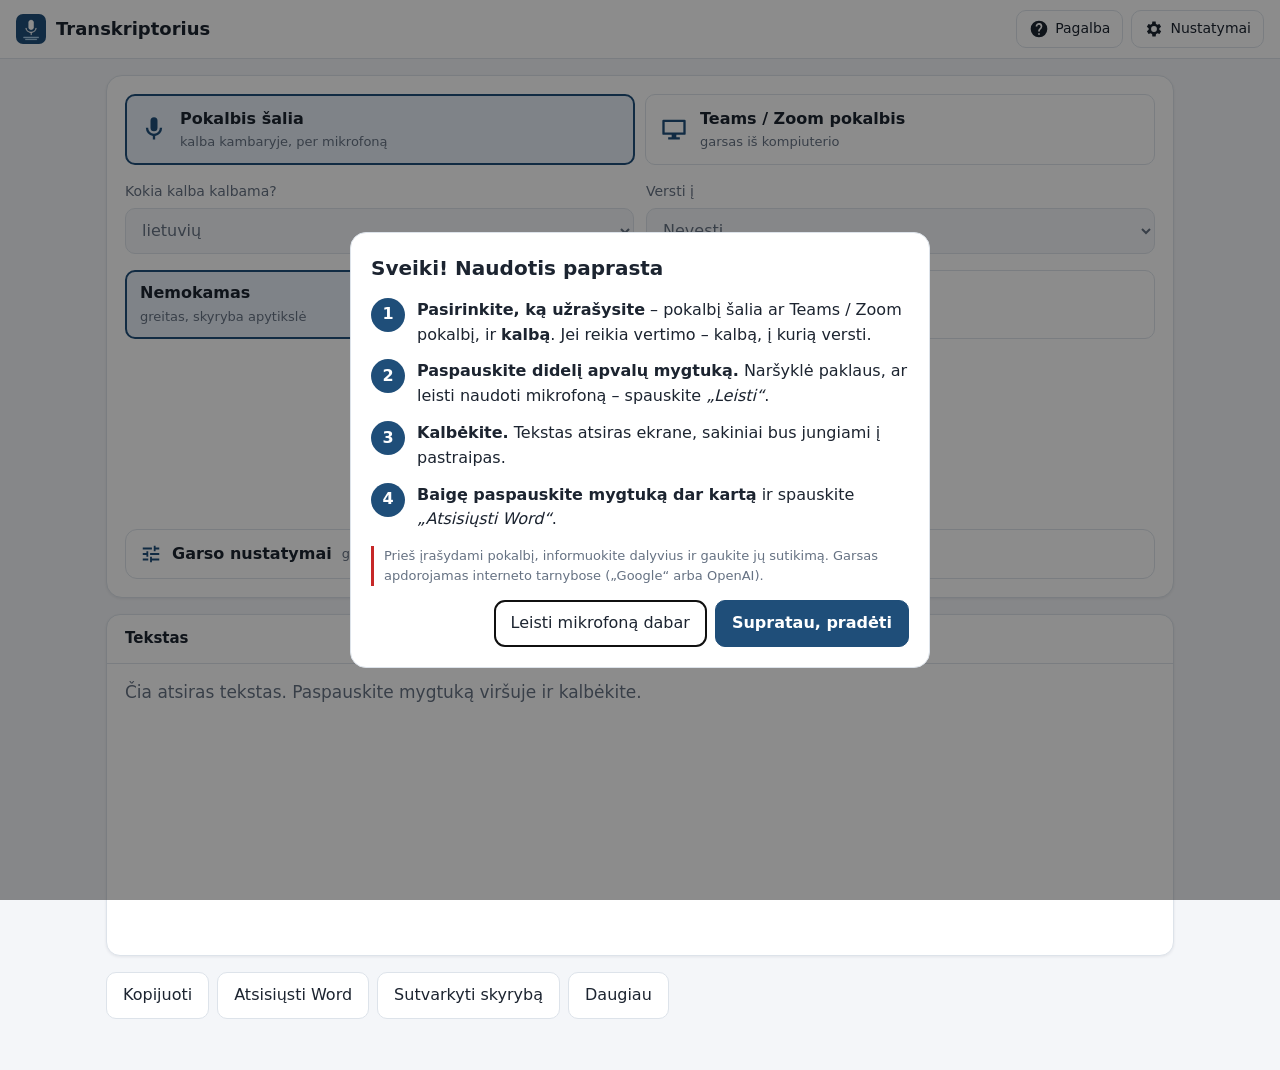
==== index.html @ 1977a8d6 "Transkriptorius: pirmoji versija Co-Authored-By: Claude Opus 5.5 <noreply@anthropic.com> Claude-Sess" ====
<!doctype html>
<html lang="lt">
<head>
<meta charset="utf-8">
<meta name="viewport" content="width=device-width, initial-scale=1, viewport-fit=cover">
<title>Transkriptorius</title>
<meta name="description" content="Kalbos transkribavimas ir vertimas realiu laiku">
<meta name="theme-color" content="#1f4e79">
<link rel="manifest" href="manifest.webmanifest">
<link rel="icon" href="icons/icon-192.png">
<link rel="apple-touch-icon" href="icons/icon-192.png">
<meta name="apple-mobile-web-app-capable" content="yes">
<link rel="stylesheet" href="style.css">
</head>
<body>
<header class="topbar">
  <div class="brand">
    <img src="icons/icon-192.png" alt="" width="30" height="30">
    <span>Transkriptorius</span>
  </div>
  <div class="top-actions">
    <button id="installBtn" class="primary small" hidden>Įdiegti<span class="desk"> programą</span></button>
    <button id="helpBtn" class="ghost small icon-btn" aria-label="Pagalba"><svg viewBox="0 0 24 24" aria-hidden="true"><path d="M12 2a10 10 0 1 0 0 20 10 10 0 0 0 0-20zm1 17h-2v-2h2v2zm2.07-7.75-.9.92C13.45 12.9 13 13.5 13 15h-2v-.5c0-1.1.45-2.1 1.17-2.83l1.24-1.26A2 2 0 1 0 10 9H8a4 4 0 1 1 7.07 2.25z"/></svg><span class="lbl">Pagalba</span></button>
    <button id="settingsBtn" class="ghost small icon-btn" aria-label="Nustatymai"><svg viewBox="0 0 24 24" aria-hidden="true"><path d="M19.4 13a7.5 7.5 0 0 0 0-2l2.1-1.6-2-3.5-2.5 1a7.4 7.4 0 0 0-1.7-1L15 3h-4l-.4 2.9a7.4 7.4 0 0 0-1.7 1l-2.5-1-2 3.5L6.6 11a7.5 7.5 0 0 0 0 2l-2.1 1.6 2 3.5 2.5-1c.5.4 1.1.7 1.7 1L11 21h4l.4-2.9c.6-.3 1.2-.6 1.7-1l2.5 1 2-3.5-2.2-1.6zM13 15.5a3.5 3.5 0 1 1 0-7 3.5 3.5 0 0 1 0 7z" transform="translate(-1 0)"/></svg><span class="lbl">Nustatymai</span></button>
  </div>
</header>

<main>
  <section class="hero">
    <div class="choice" id="sourceRow" role="radiogroup" aria-label="Ką užrašysite">
      <button type="button" class="card-btn src-btn" data-source="mic" role="radio">
        <svg viewBox="0 0 24 24" aria-hidden="true"><path d="M12 14a3 3 0 0 0 3-3V5a3 3 0 0 0-6 0v6a3 3 0 0 0 3 3zm5-3a5 5 0 0 1-10 0H5a7 7 0 0 0 6 6.92V21h2v-3.08A7 7 0 0 0 19 11h-2z"/></svg>
        <span><strong>Pokalbis šalia</strong><small>kalba kambaryje, per mikrofoną</small></span>
      </button>
      <button type="button" class="card-btn src-btn" data-source="meeting" role="radio">
        <svg viewBox="0 0 24 24" aria-hidden="true"><path d="M3 4h18a1 1 0 0 1 1 1v11a1 1 0 0 1-1 1h-7v2h3v2H7v-2h3v-2H3a1 1 0 0 1-1-1V5a1 1 0 0 1 1-1zm1 2v9h16V6H4z"/></svg>
        <span><strong>Teams / Zoom pokalbis</strong><small>garsas iš kompiuterio</small></span>
      </button>
    </div>
    <div class="pickers">
      <label>Kokia kalba kalbama?
        <select id="srcLang"></select>
      </label>
      <label>Versti į
        <select id="dstLang"></select>
      </label>
    </div>

    <div class="mode" role="radiogroup" aria-label="Atpažinimo kokybė">
      <button type="button" class="mode-btn" data-engine="browser" role="radio">
        <strong>Nemokamas</strong><small>greitas, skyryba apytikslė</small>
      </button>
      <button type="button" class="mode-btn" data-engine="openai" role="radio">
        <strong>Profesionalus</strong><small>tiksliausias, mokamas (OpenAI)</small>
      </button>
    </div>

    <div class="mic-wrap">
      <button id="recBtn" class="mic" aria-label="Pradėti įrašymą">
        <svg viewBox="0 0 24 24" class="ic-mic" aria-hidden="true"><path d="M12 14a3 3 0 0 0 3-3V5a3 3 0 0 0-6 0v6a3 3 0 0 0 3 3zm5-3a5 5 0 0 1-10 0H5a7 7 0 0 0 6 6.92V21h2v-3.08A7 7 0 0 0 19 11h-2z"/></svg>
        <svg viewBox="0 0 24 24" class="ic-stop" aria-hidden="true"><rect x="6" y="6" width="12" height="12" rx="2"/></svg>
      </button>
      <p id="status" class="status">Paspauskite mygtuką ir kalbėkite</p>
      <p id="timer" class="timer">00:00</p>
    </div>

    <details id="audioPanel" class="audio">
      <summary>
        <svg viewBox="0 0 24 24" aria-hidden="true"><path d="M3 17v2h6v-2H3zM3 5v2h10V5H3zm10 16v-2h8v-2h-8v-2h-2v6h2zM7 9v2H3v2h4v2h2V9H7zm14 4v-2H11v2h10zm-6-4h2V7h4V5h-4V3h-2v6z"/></svg>
        <span>Garso nustatymai</span><span id="audioSummary" class="muted"></span>
      </summary>
      <div class="audio-body">
        <div id="audioControls" class="audio-grid">
          <label>Mikrofonas
            <select id="micId"><option value="">Numatytasis mikrofonas</option></select>
          </label>
          <label>Garsumas: <strong id="sensLabel"></strong>
            <input id="sensitivity" type="range" min="1" max="5" step="1">
            <span class="range-ends"><span>tyliau</span><span>garsiau (tylus kalbėtojas)</span></span>
          </label>
          <div class="field">
            <span class="field-label">Triukšmo filtras</span>
            <div class="seg" id="noiseSeg" role="radiogroup">
              <button type="button" data-n="0" role="radio">Išjungtas</button>
              <button type="button" data-n="1" role="radio">Įprastas</button>
              <button type="button" data-n="2" role="radio">Stiprus</button>
            </div>
            <span class="hint">Stiprus – triukšmingai salei. Jei tyliai kalbant žodžiai dingsta – rinkitės „Išjungtas“.</span>
          </div>
          <label class="check" id="includeMicRow"><input id="includeMic" type="checkbox"> Užrašyti ir mano balsą (mikrofoną)</label>
        </div>
        <div class="level" title="Garso lygis. Kalbant juosta turi peržengti raudoną brūkšnelį."><div id="levelBar"></div><span id="levelThr"></span></div>
        <div class="test-row"><button type="button" id="testBtn" class="ghost small">Tikrinti garsą</button><span id="testInfo" class="hint"></span></div>
        <p class="hint">Jei net didžiausias garsumas nepadeda – padidinkite mikrofono garsumą Windows nustatymuose (įvesties garsumas – 100). <a id="winSound" href="ms-settings:sound">Atidaryti Windows garso nustatymus</a></p>
      </div>
    </details>
  </section>

  <section class="panels">
    <article class="panel">
      <h2>Tekstas</h2>
      <div id="transcript" class="text" aria-live="polite"></div>
    </article>
    <article class="panel" id="translationPanel">
      <h2>Vertimas <span id="dstLabel" class="muted"></span></h2>
      <div id="translation" class="text" aria-live="polite"></div>
    </article>
  </section>

  <section class="actions">
    <button id="copyBtn" class="ghost">Kopijuoti</button>
    <button id="docBtn" class="ghost"><span class="desk">Atsisiųsti </span>Word</button>
    <button id="shareBtn" class="ghost" hidden>Siųsti</button>
    <button id="polishBtn" class="ghost desk" title="Sudeda skyrybos ženklus ir ištaiso atpažinimo klaidas (OpenAI)">Sutvarkyti skyrybą</button>
    <button id="origBtn" class="ghost" hidden>Rodyti originalą</button>
    <details class="more">
      <summary>Daugiau</summary>
      <div>
        <button id="polishBtn2" class="ghost mob">Sutvarkyti skyrybą</button>
        <button id="txtBtn" class="ghost">Atsisiųsti TXT</button>
        <button id="srtBtn" class="ghost">Atsisiųsti SRT (subtitrai)</button>
        <button id="clearBtn" class="ghost danger">Išvalyti tekstą</button>
      </div>
    </details>
  </section>
  <p id="toast" class="toast" role="status"></p>
</main>

<!-- Pirmo paleidimo langas -->
<dialog id="welcome">
  <div class="dlg">
    <h2>Sveiki! Naudotis paprasta</h2>
    <ol class="steps">
      <li><span class="num">1</span><div><strong>Pasirinkite, ką užrašysite</strong> – pokalbį šalia ar Teams / Zoom pokalbį, ir <strong>kalbą</strong>. Jei reikia vertimo – kalbą, į kurią versti.</div></li>
      <li><span class="num">2</span><div><strong>Paspauskite didelį apvalų mygtuką.</strong> Naršyklė paklaus, ar leisti naudoti mikrofoną – spauskite <em>„Leisti“</em>.</div></li>
      <li><span class="num">3</span><div><strong>Kalbėkite.</strong> Tekstas atsiras ekrane, sakiniai bus jungiami į pastraipas.</div></li>
      <li><span class="num">4</span><div><strong>Baigę paspauskite mygtuką dar kartą</strong> ir spauskite <em>„Atsisiųsti Word“</em>.</div></li>
    </ol>
    <p class="hint warn">Prieš įrašydami pokalbį, informuokite dalyvius ir gaukite jų sutikimą. Garsas apdorojamas interneto tarnybose („Google“ arba OpenAI).</p>
    <div class="dialog-actions">
      <button id="permBtn" class="ghost">Leisti mikrofoną dabar</button>
      <button id="welcomeOk" class="primary">Supratau, pradėti</button>
    </div>
  </div>
</dialog>

<!-- Pagalba -->
<dialog id="help">
  <div class="dlg">
    <h2>Pagalba</h2>
    <details data-dev="windows"><summary>Kaip įdiegti kompiuteryje (Windows)</summary>
      <ol>
        <li>Atidarykite šią programą naršyklėje <strong>Chrome</strong> arba <strong>Edge</strong>.</li>
        <li>Spauskite mėlyną mygtuką <strong>„Įdiegti programą“</strong> viršuje (arba adreso juostos dešinėje esančią piktogramą su rodykle).</li>
        <li>Patvirtinkite <strong>„Įdiegti“</strong>. Darbalaukyje ir meniu „Pradėti“ atsiras piktograma „Transkriptorius“.</li>
      </ol>
    </details>
    <details data-dev="android"><summary>Kaip įdiegti „Android“ telefone</summary>
      <ol>
        <li>Atidarykite programos nuorodą naršyklėje <strong>Chrome</strong>.</li>
        <li>Spauskite <strong>trijų taškų meniu</strong> viršuje dešinėje.</li>
        <li>Pasirinkite <strong>„Įdiegti programą“</strong> arba <strong>„Pridėti prie pradžios ekrano“</strong>.</li>
      </ol>
    </details>
    <details data-dev="ios"><summary>Kaip įdiegti „iPhone“ / „iPad“</summary>
      <ol>
        <li>Atidarykite programos nuorodą naršyklėje <strong>Safari</strong>.</li>
        <li>Apačioje spauskite <strong>„Bendrinti“</strong> (kvadratas su rodykle aukštyn).</li>
        <li>Pasirinkite <strong>„Į pradžios ekraną“</strong> → <strong>„Pridėti“</strong>.</li>
        <li>„iPhone“ rekomenduojamas <strong>„Profesionalus“</strong> režimas – nemokamas veikia nepatikimai.</li>
      </ol>
    </details>
    <details><summary>Patarimai geresniam tekstui</summary>
      <ul>
        <li>Telefoną ar mikrofoną laikykite arti kalbančiojo, venkite foninio triukšmo.</li>
        <li>Kalbėkite sakiniais, darykite trumpas pauzes – pagal jas dedami taškai ir pastraipos.</li>
        <li>Nemokamas režimas skyrybą deda apytiksliai. Baigę įrašą, spauskite <strong>„Sutvarkyti skyrybą“</strong> (reikia OpenAI rakto, kaina – centai).</li>
        <li>Įrašant neužrakinkite telefono ekrano – užrakinus mikrofonas išjungiamas.</li>
      </ul>
    </details>
    <details data-dev="windows"><summary>Kaip užrašyti Teams / Zoom pokalbį</summary>
      <ol>
        <li>Paleiskite pokalbį „Teams“ ar „Zoom“ programoje kaip įprasta. Rekomenduojamos <strong>ausinės</strong> – kitaip mikrofonas antrą kartą „išgirs“ garsiakalbius.</li>
        <li>Transkriptoriuje pasirinkite <strong>„Teams / Zoom pokalbis“</strong>.</li>
        <li>Paspauskite apvalų mygtuką. Atsidarys langas „Ką bendrinti“.</li>
        <li>Pasirinkite kortelę <strong>„Visas ekranas“</strong> (Entire screen), spustelėkite ekrano vaizdą.</li>
        <li>Apačioje <strong>uždėkite varnelę „Bendrinti sistemos garsą“</strong> (Also share system audio) ir spauskite <strong>„Bendrinti“</strong>.</li>
        <li>Ekranas nefilmuojamas ir niekur nesiunčiamas – programai reikia tik garso. Baigę spauskite apvalų mygtuką arba „Nebebendrinti“.</li>
      </ol>
      <p><strong>Svarbu:</strong> pokalbio pradžioje informuokite dalyvius, kad pokalbis transkribuojamas.</p>
    </details>
    <details><summary>Jei negirdi tylios kalbos</summary>
      <p>Atidarykite „Garso nustatymai“ po apvaliu mygtuku → „Garsumas“ pastumkite į dešinę, „Triukšmo filtras“ – „Išjungtas“, paspauskite „Tikrinti garsą“ ir pakalbėkite: juosta turi peržengti raudoną brūkšnelį.</p>
      <p>Jei to neužtenka (arba naudojate seną naršyklės versiją) – padidinkite mikrofono garsumą Windows:</p>
      <ol>
        <li>Spauskite <strong>Pradžia</strong> → <strong>Parametrai</strong> (Settings) → <strong>Sistema</strong> → <strong>Garsas</strong>.</li>
        <li>Skiltyje <strong>Įvestis</strong> pasirinkite naudojamą mikrofoną.</li>
        <li><strong>Įvesties garsumą</strong> nustatykite 100.</li>
        <li>Jei to neužtenka: <strong>Daugiau garso parametrų</strong> → kortelė <strong>Įrašymas</strong> → mikrofonas → <strong>Ypatybės</strong> → <strong>Lygiai</strong> → <strong>Mikrofono stiprinimas</strong> +10 arba +20 dB. (Ne visi kompiuteriai šią parinktį turi.)</li>
        <li>Chrome naršyklėje patikrinkite, kuris mikrofonas pasirinktas: adreso juostoje spynos piktograma → <strong>Svetainės nustatymai</strong> → <strong>Mikrofonas</strong>.</li>
      </ol>
      <p>Didžiausią skirtumą duoda <strong>atstumas</strong>: nešiojamojo kompiuterio mikrofonas gerai girdi iki 1–1,5 m. Posėdžiui verta įsigyti stalinį (konferencinį) USB mikrofoną.</p>
    </details>
    <details><summary>Jei neveikia mikrofonas</summary>
      <ol>
        <li>Adreso juostoje spauskite spynos piktogramą.</li>
        <li>Prie „Mikrofonas“ pasirinkite <strong>„Leisti“</strong>.</li>
        <li>Perkraukite puslapį.</li>
      </ol>
    </details>
    <div class="dialog-actions"><button id="helpClose" class="primary">Uždaryti</button></div>
  </div>
</dialog>

<!-- Nustatymai -->
<dialog id="settings">
  <form method="dialog" class="dlg">
    <h2>Nustatymai</h2>

    <fieldset>
      <legend>Profesionalus režimas (OpenAI)</legend>
      <label>API raktas
        <input id="apiKey" type="password" autocomplete="off" placeholder="sk-...">
      </label>
      <p class="hint">Reikalingas tik profesionaliam režimui, OpenAI vertimui ir skyrybos tvarkymui. Saugomas tik šiame įrenginyje.</p>
      <label>Terminų žodynas (neprivaloma)
        <textarea id="glossary" rows="2" placeholder="LEADER, VVG, NMA, vietos plėtros strategija"></textarea>
      </label>
    </fieldset>

    <fieldset>
      <legend>Vertimas</legend>
      <label>Vertimo tarnyba
        <select id="trEngine">
          <option value="mymemory">MyMemory (nemokama, ribotas kiekis per dieną)</option>
          <option value="openai">OpenAI (kokybiškesnis, mokamas)</option>
        </select>
      </label>
    </fieldset>

    <fieldset>
      <legend>Rodymas</legend>
      <label class="check"><input id="autoPunct" type="checkbox"> Nemokamame režime automatiškai dėti taškus ir kablelius</label>
      <label class="check"><input id="showTime" type="checkbox"> Rodyti laiko žymes</label>
      <label class="check"><input id="keepAwake" type="checkbox"> Neleisti ekranui užgesti įrašant</label>
    </fieldset>

    <details class="adv">
      <summary>Išplėstiniai nustatymai</summary>
      <label>Atpažinimo modelis
        <input id="sttModel" list="sttModels">
        <datalist id="sttModels"><option value="gpt-4o-transcribe"><option value="gpt-4o-mini-transcribe"><option value="whisper-1"></datalist>
      </label>
      <label>Vertimo ir skyrybos modelis
        <input id="trModel" list="trModels">
        <datalist id="trModels"><option value="gpt-4o-mini"><option value="gpt-4o"><option value="gpt-4.1-mini"></datalist>
      </label>
    </details>

    <div class="dialog-actions">
      <button value="cancel" class="ghost">Atšaukti</button>
      <button value="save" class="primary">Išsaugoti</button>
    </div>
  </form>
</dialog>

<script src="app.js"></script>
</body>
</html>
---- style.css ----
[hidden] { display: none !important; }
:root {
  --bg: #f4f6f9;
  --surface: #ffffff;
  --text: #1c2430;
  --muted: #667283;
  --border: #dde3ea;
  --accent: #1f4e79;
  --accent-soft: #e6eef7;
  --accent-text: #ffffff;
  --rec: #c62828;
  --rec-soft: rgba(198, 40, 40, .22);
  --interim: #8a94a3;
  --danger: #b3261e;
  --shadow: 0 1px 3px rgba(20, 30, 50, .08);
}
@media (prefers-color-scheme: dark) {
  :root {
    --bg: #12161c; --surface: #1b2129; --text: #e6eaf0; --muted: #9aa5b4; --border: #2c3540;
    --accent: #5b9bd5; --accent-soft: #1d2b3a; --accent-text: #0e1620; --rec: #ef5350; --rec-soft: rgba(239, 83, 80, .25);
    --interim: #7c8796; --danger: #ef6b62; --shadow: none;
  }
}
* { box-sizing: border-box; }
html, body { margin: 0; }
body {
  background: var(--bg); color: var(--text);
  font: 16px/1.55 "Segoe UI", system-ui, -apple-system, Roboto, sans-serif;
  min-height: 100vh; padding-bottom: env(safe-area-inset-bottom);
}
button, select, input, textarea { font: inherit; color: inherit; }

.topbar {
  display: flex; align-items: center; justify-content: space-between; gap: 10px;
  padding: calc(10px + env(safe-area-inset-top)) 16px 10px;
  background: var(--surface); border-bottom: 1px solid var(--border);
  position: sticky; top: 0; z-index: 5;
}
.brand { display: flex; align-items: center; gap: 10px; font-weight: 600; font-size: 18px; }
.brand img { border-radius: 7px; }
.top-actions { display: flex; gap: 8px; }

main { max-width: 1100px; margin: 0 auto; padding: 16px; }

button { cursor: pointer; border-radius: 10px; border: 1px solid var(--border); background: var(--surface); padding: 10px 16px; min-height: 44px; }
button.small { padding: 6px 12px; min-height: 38px; font-size: 14px; }
button.ghost:hover { border-color: var(--accent); }
button.primary { background: var(--accent); color: var(--accent-text); border-color: var(--accent); font-weight: 600; }
button.danger { color: var(--danger); }
button:disabled { opacity: .55; cursor: not-allowed; }

.hero {
  background: var(--surface); border: 1px solid var(--border); border-radius: 16px;
  padding: 18px; box-shadow: var(--shadow); display: grid; gap: 16px;
}
.pickers { display: grid; grid-template-columns: 1fr 1fr; gap: 12px; }
label { display: flex; flex-direction: column; gap: 5px; font-size: 14px; color: var(--muted); }
select, input, textarea {
  background: var(--bg); border: 1px solid var(--border); border-radius: 10px;
  padding: 10px 12px; min-height: 46px; width: 100%; font-size: 16px;
}
textarea { resize: vertical; }

.mode { display: grid; grid-template-columns: 1fr 1fr; gap: 10px; }
.mode-btn { display: flex; flex-direction: column; align-items: flex-start; text-align: left; gap: 2px; padding: 10px 14px; }
.mode-btn small { color: var(--muted); font-size: 13px; }
.mode-btn[aria-checked="true"] { border: 2px solid var(--accent); background: var(--accent-soft); padding: 9px 13px; }

.mic-wrap { display: flex; flex-direction: column; align-items: center; gap: 4px; padding-top: 4px; }
.mic {
  width: 92px; height: 92px; border-radius: 50%; padding: 0;
  background: var(--accent); border: none; color: var(--accent-text);
  display: grid; place-items: center; transition: box-shadow .08s linear, background .2s;
  box-shadow: 0 4px 14px rgba(31, 78, 121, .35);
}
.mic svg { width: 42px; height: 42px; fill: currentColor; }
.mic .ic-stop { display: none; }
.mic.on { background: var(--rec); color: #fff; }
.mic.on .ic-mic { display: none; }
.mic.on .ic-stop { display: block; }
.status { margin: 6px 0 0; font-weight: 600; font-size: 17px; text-align: center; }
.status.live { color: var(--rec); }
.status.error { color: var(--danger); }
.timer { margin: 0; color: var(--muted); font-variant-numeric: tabular-nums; font-size: 14px; }

.panels { display: grid; grid-template-columns: 1fr 1fr; gap: 16px; margin-top: 16px; }
.panels.single { grid-template-columns: 1fr; }
.panel {
  background: var(--surface); border: 1px solid var(--border); border-radius: 14px;
  box-shadow: var(--shadow); display: flex; flex-direction: column; min-height: 38vh; max-height: 60vh;
}
.panel h2 { margin: 0; padding: 12px 18px; font-size: 15px; border-bottom: 1px solid var(--border); display: flex; justify-content: space-between; }
.muted { color: var(--muted); font-weight: 400; }
.text { padding: 14px 18px; overflow-y: auto; flex: 1; font-size: 17px; line-height: 1.65; }
.text p { margin: 0 0 14px; }
.text .ts { display: block; color: var(--muted); font-size: 12px; font-variant-numeric: tabular-nums; }
.text .interim { color: var(--interim); }
.text .pending { color: var(--interim); }
.text .err { color: var(--danger); font-size: 14px; }
.placeholder { color: var(--muted); }

.actions { display: flex; flex-wrap: wrap; gap: 8px; margin-top: 16px; align-items: flex-start; }
.more { position: relative; }
.more summary { list-style: none; cursor: pointer; border: 1px solid var(--border); border-radius: 10px; padding: 10px 16px; background: var(--surface); min-height: 44px; }
.more summary::-webkit-details-marker { display: none; }
.more[open] > div { position: absolute; bottom: calc(100% + 6px); left: 0; display: flex; flex-direction: column; gap: 6px; background: var(--surface); border: 1px solid var(--border); border-radius: 10px; padding: 8px; z-index: 3; min-width: 170px; box-shadow: 0 6px 20px rgba(0,0,0,.12); }
.toast { min-height: 1.5em; color: var(--muted); font-size: 15px; margin: 12px 0 0; }

dialog { border: 1px solid var(--border); border-radius: 16px; padding: 0; background: var(--surface); color: var(--text); width: min(580px, calc(100vw - 24px)); max-height: calc(100vh - 24px); }
dialog::backdrop { background: rgba(0, 0, 0, .45); }
.dlg { padding: 20px; display: flex; flex-direction: column; gap: 14px; }
.dlg h2 { margin: 0; font-size: 20px; }
.steps { list-style: none; margin: 0; padding: 0; display: grid; gap: 12px; }
.steps li { display: flex; gap: 12px; align-items: flex-start; }
.num { flex: 0 0 34px; height: 34px; border-radius: 50%; background: var(--accent); color: var(--accent-text); display: grid; place-items: center; font-weight: 700; }
.dlg details { border: 1px solid var(--border); border-radius: 10px; padding: 10px 14px; }
.dlg details summary { cursor: pointer; font-weight: 600; }
.dlg details ol, .dlg details ul { margin: 10px 0 2px; padding-left: 22px; }
.dlg details li { margin-bottom: 6px; }
fieldset { border: 1px solid var(--border); border-radius: 12px; padding: 12px; display: flex; flex-direction: column; gap: 10px; margin: 0; }
legend { padding: 0 6px; font-weight: 600; font-size: 14px; }
.check { flex-direction: row; align-items: center; gap: 10px; color: var(--text); font-size: 15px; }
.check input { width: 20px; height: 20px; min-height: 0; flex: 0 0 auto; }
.adv { border: 1px dashed var(--border); border-radius: 12px; padding: 10px 12px; }
.adv summary { cursor: pointer; color: var(--muted); font-size: 14px; }
.adv label { margin-top: 10px; }
.hint { font-size: 13px; color: var(--muted); margin: 0; }
.hint.warn { border-left: 3px solid var(--rec); padding-left: 10px; }
.dialog-actions { display: flex; justify-content: flex-end; gap: 8px; flex-wrap: wrap; }

@media (max-width: 700px) {
  main { padding: 12px; }
  .hero { padding: 14px; gap: 14px; }
  .pickers { grid-template-columns: 1fr 1fr; gap: 8px; }
  .mode-btn small { font-size: 12px; }
  .panels { grid-template-columns: 1fr; gap: 12px; }
  .panel { min-height: 28vh; max-height: 50vh; }
  .actions > button, .actions > .more { flex: 1 1 calc(50% - 8px); }
  .more summary { text-align: center; }
  .brand span { font-size: 16px; }
  .top-actions button.small { padding: 6px 9px; }
}
@media (max-width: 380px) { .brand span { display: none; } }

.level { position: relative; height: 12px; background: var(--bg); border: 1px solid var(--border); border-radius: 6px; overflow: hidden; }
#levelBar { height: 100%; width: 0; background: var(--interim); transition: width .06s linear; }
#levelBar.ok { background: #2e7d32; }
#levelThr { position: absolute; top: -2px; bottom: -2px; width: 2px; background: var(--rec); left: 0; }
.test-row { display: flex; align-items: center; gap: 10px; flex-wrap: wrap; }
input[type=range] { min-height: 0; padding: 0; border: none; background: transparent; accent-color: var(--accent); }

.choice { display: grid; grid-template-columns: 1fr 1fr; gap: 10px; }
.card-btn { display: flex; align-items: center; gap: 12px; text-align: left; padding: 12px 14px; }
.card-btn svg { width: 28px; height: 28px; fill: var(--accent); flex: 0 0 auto; }
.card-btn span { display: flex; flex-direction: column; }
.card-btn small { color: var(--muted); font-size: 13px; }
.card-btn[aria-checked="true"], .seg button[aria-checked="true"] { border: 2px solid var(--accent); background: var(--accent-soft); }
.card-btn[aria-checked="true"] { padding: 11px 13px; }
.audio { border: 1px solid var(--border); border-radius: 12px; padding: 0; }
.audio summary { list-style: none; cursor: pointer; display: flex; align-items: center; gap: 10px; padding: 12px 14px; font-weight: 600; flex-wrap: wrap; }
.audio summary::-webkit-details-marker { display: none; }
.audio summary svg { width: 22px; height: 22px; fill: var(--accent); }
.audio summary .muted { font-size: 13px; }
.audio[open] summary { border-bottom: 1px solid var(--border); }
.audio-body { padding: 14px; display: grid; gap: 14px; }
.audio-grid { display: grid; grid-template-columns: 1fr 1fr; gap: 14px; }
.audio-grid.inactive { opacity: .5; }
.field { display: flex; flex-direction: column; gap: 6px; }
.field-label { font-size: 14px; color: var(--muted); }
.seg { display: grid; grid-template-columns: repeat(3, 1fr); gap: 6px; }
.seg button { padding: 8px 6px; min-height: 42px; font-size: 15px; }
.seg button[aria-checked="true"] { padding: 7px 5px; font-weight: 600; }
.range-ends { display: flex; justify-content: space-between; font-size: 12px; color: var(--muted); }
.audio .level { height: 14px; }
.hint a { color: var(--accent); }
@media (max-width: 700px) {
  .choice, .audio-grid { grid-template-columns: 1fr; }
}

/* ---------- Mygtukai su piktogramomis ---------- */
.icon-btn { display: inline-flex; align-items: center; gap: 6px; }
.icon-btn svg { width: 20px; height: 20px; fill: currentColor; }
.mob { display: none; }
.more > div { right: 0; left: auto; }
.more[open] > div button { text-align: left; }

/* ---------- Telefonas ---------- */
@media (max-width: 700px) {
  .desk { display: none !important; }
  .mob { display: block; }
  .icon-btn .lbl { display: none; }
  .icon-btn { padding: 6px 10px; min-width: 42px; justify-content: center; }
  .topbar { padding-top: calc(8px + env(safe-area-inset-top)); padding-bottom: 8px; }
  main { padding: 10px 10px calc(84px + env(safe-area-inset-bottom)); }
  .hero { padding: 12px; gap: 12px; border-radius: 14px; }
  .pickers label, .hero label { font-size: 13px; }
  .mode { gap: 8px; }
  .mode-btn { padding: 8px 10px; }
  .mode-btn[aria-checked="true"] { padding: 7px 9px; }
  .mode-btn small { display: none; }
  .mic { width: 104px; height: 104px; }
  .mic svg { width: 48px; height: 48px; }
  .status { font-size: 16px; }
  .panel { min-height: 42vh; max-height: none; }
  .panels { gap: 10px; margin-top: 10px; }
  .text { font-size: 18px; }
  /* Apatinė veiksmų juosta */
  .actions {
    position: fixed; left: 0; right: 0; bottom: 0; z-index: 6; margin: 0;
    display: grid; grid-auto-flow: column; grid-auto-columns: 1fr; gap: 8px;
    padding: 10px 10px calc(10px + env(safe-area-inset-bottom));
    background: var(--surface); border-top: 1px solid var(--border);
  }
  .actions > button, .actions > .more { flex: none; min-width: 0; }
  .actions button, .more summary { padding: 10px 6px; font-size: 15px; text-align: center; white-space: nowrap; }
  .more[open] > div { min-width: 230px; left: auto; right: 0; }
  .more[open] > div button { min-height: 48px; }
  .toast { position: fixed; left: 10px; right: 10px; bottom: calc(76px + env(safe-area-inset-bottom)); z-index: 7; margin: 0;
           background: var(--text); color: var(--surface); border-radius: 10px; padding: 10px 14px; font-size: 14px; }
  .toast:empty { display: none; }
  /* Įrašymo metu – kompaktiška viršutinė dalis, daugiau vietos tekstui */
  body.rec .hero > :not(.mic-wrap) { display: none; }
  body.rec .hero { padding: 10px 14px; }
  body.rec .mic-wrap { flex-direction: row; justify-content: flex-start; gap: 14px; padding: 0; }
  body.rec .mic { width: 64px; height: 64px; }
  body.rec .mic svg { width: 30px; height: 30px; }
  body.rec .status { margin: 0; text-align: left; }
  body.rec .panel { min-height: 60vh; }
}
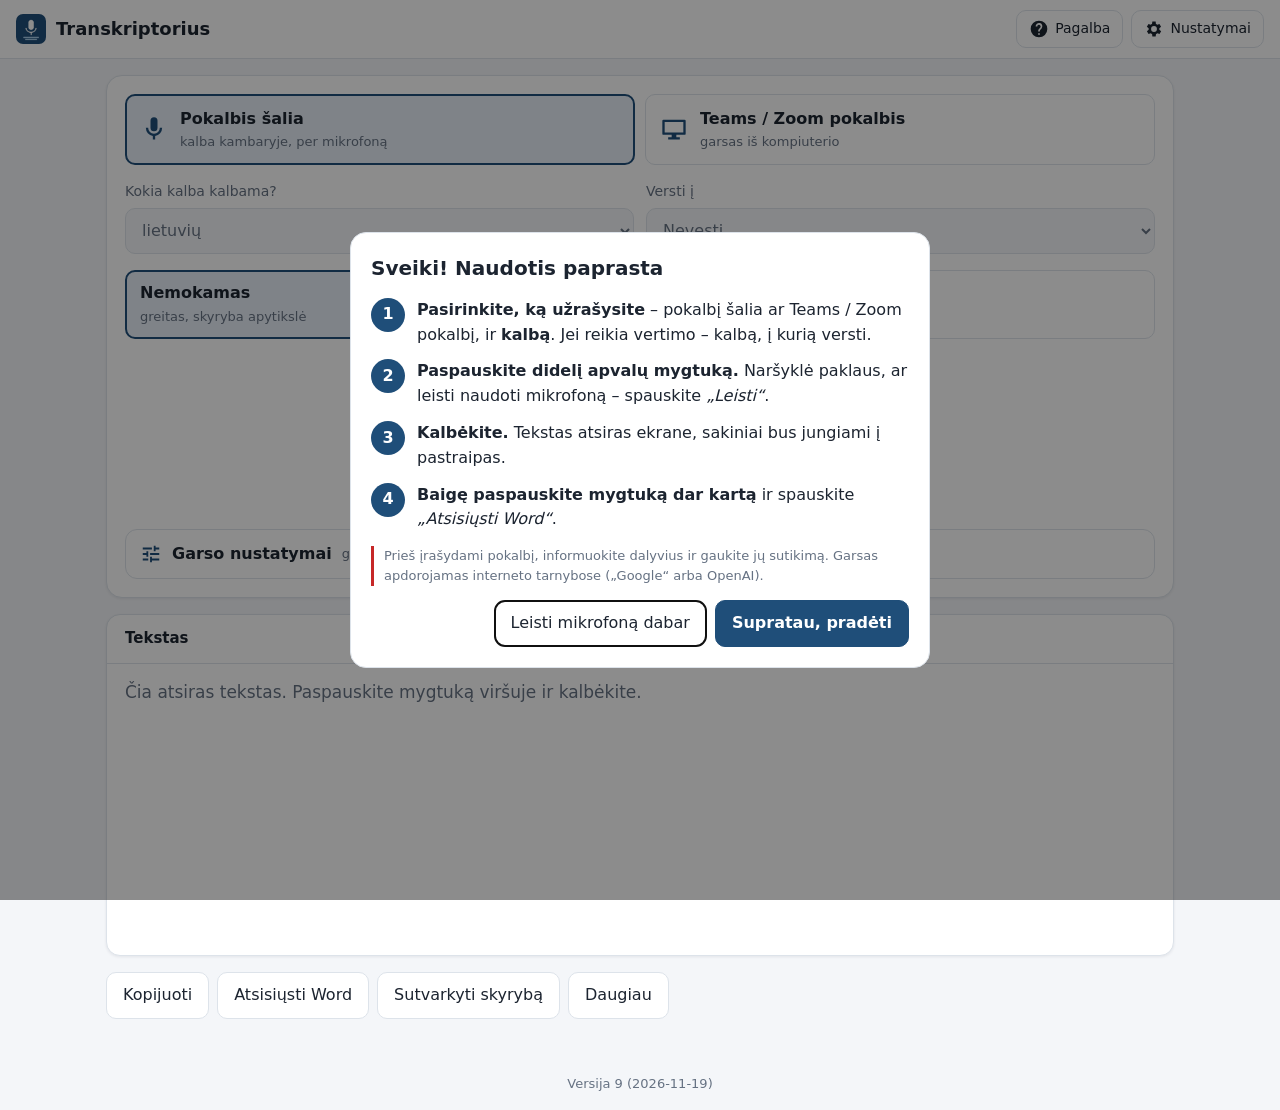
==== commit 13ca8824: "Atnaujinimo puslapis reset.html ir matomas versijos numeris Co-Authored-By: Claude Opus 5.5 <noreply" ====
--- a/index.html
+++ b/index.html
@@ -124,6 +124,7 @@
     </details>
   </section>
   <p id="toast" class="toast" role="status"></p>
+  <p id="verFoot" class="hint" style="text-align:center;margin-top:20px"></p>
 </main>
 
 <!-- Pirmo paleidimo langas -->
@@ -144,6 +145,19 @@
   </div>
 </dialog>
 
+<!-- Įdiegimas -->
+<dialog id="install">
+  <div class="dlg">
+    <h2 id="instTitle">Įdiegimas</h2>
+    <p id="instWarn" class="hint warn" hidden></p>
+    <ol id="instSteps" class="steps"></ol>
+    <div class="dialog-actions">
+      <button id="instCopy" class="ghost">Kopijuoti nuorodą</button>
+      <button id="instClose" class="primary">Supratau</button>
+    </div>
+  </div>
+</dialog>
+
 <!-- Pagalba -->
 <dialog id="help">
   <div class="dlg">
@@ -208,6 +222,7 @@
         <li>Perkraukite puslapį.</li>
       </ol>
     </details>
+    <p class="hint"><span id="verInfo"></span>. Jei programa veikia keistai – <a href="reset.html">atnaujinti programą</a>.</p>
     <div class="dialog-actions"><button id="helpClose" class="primary">Uždaryti</button></div>
   </div>
 </dialog>
--- a/style.css
+++ b/style.css
@@ -227,3 +227,7 @@
   body.rec .status { margin: 0; text-align: left; }
   body.rec .panel { min-height: 60vh; }
 }
+
+/* Atsarginis langų rodymas senesniuose iPhone */
+dialog.dlg-fallback[open] { display: block; position: fixed; top: 12px; left: 50%; transform: translateX(-50%); z-index: 50; overflow: auto; box-shadow: 0 0 0 100vmax rgba(0,0,0,.45); }
+dialog:not([open]) { display: none; }
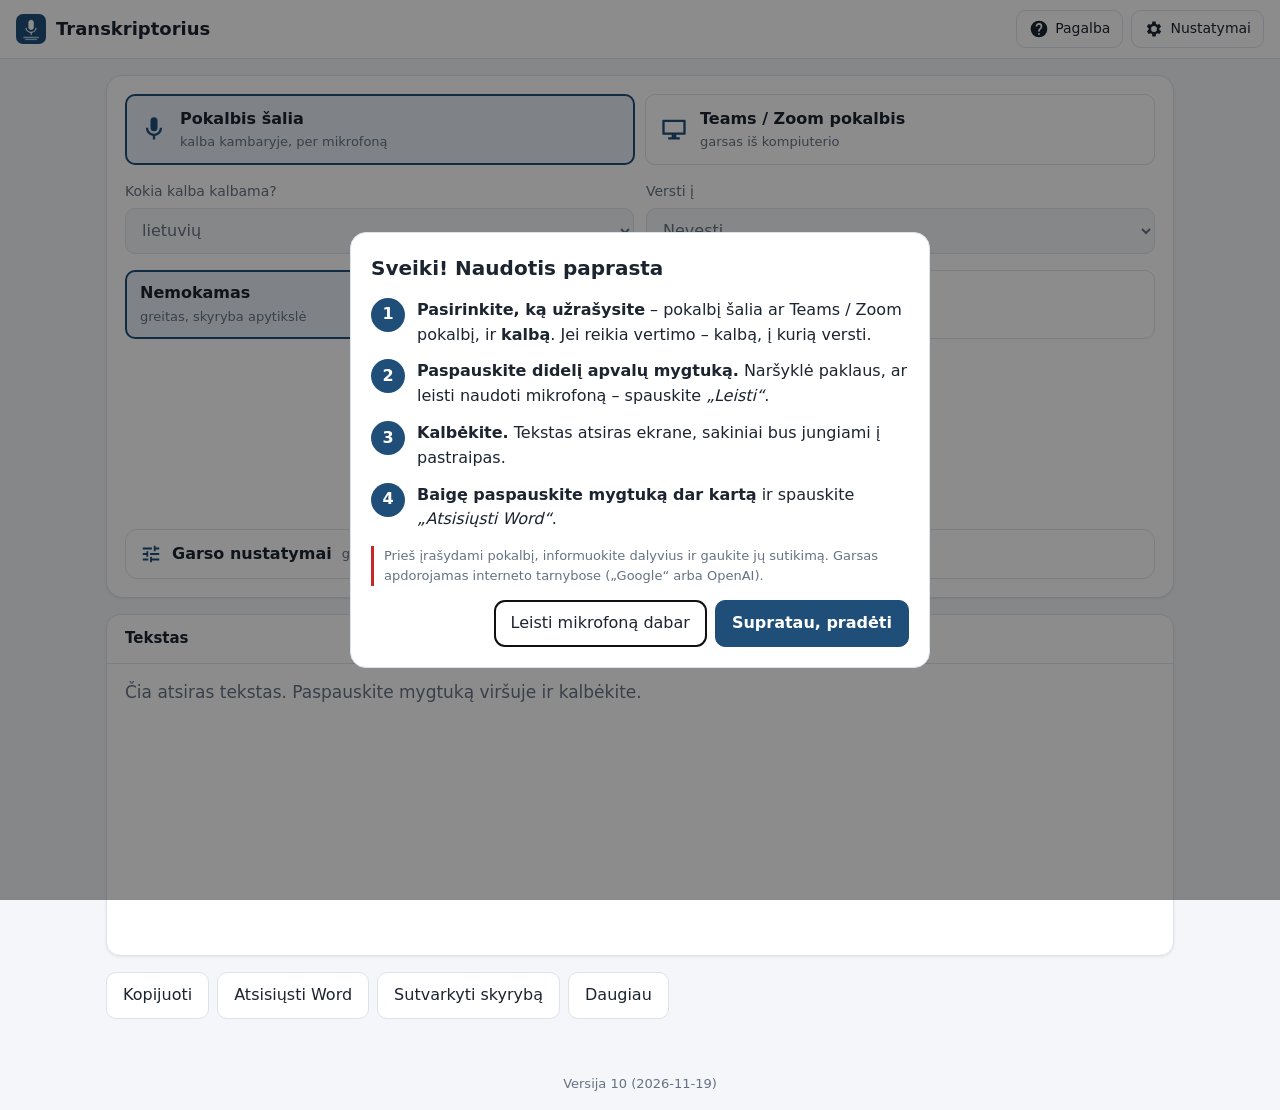
==== commit c826aee2: "Nemokamas režimas: grąžintas patikrintas paleidimo būdas, telefonuose mikrofonas atidaromas vieną ka" ====
--- a/index.html
+++ b/index.html
@@ -91,6 +91,7 @@
         </div>
         <div class="level" title="Garso lygis. Kalbant juosta turi peržengti raudoną brūkšnelį."><div id="levelBar"></div><span id="levelThr"></span></div>
         <div class="test-row"><button type="button" id="testBtn" class="ghost small">Tikrinti garsą</button><span id="testInfo" class="hint"></span></div>
+        <p class="hint"><strong>Garsumas, filtras ir mikrofono pasirinkimas veikia profesionaliame režime.</strong> Nemokamame režime naršyklė klauso numatytojo mikrofono.</p>
         <p class="hint">Jei net didžiausias garsumas nepadeda – padidinkite mikrofono garsumą Windows nustatymuose (įvesties garsumas – 100). <a id="winSound" href="ms-settings:sound">Atidaryti Windows garso nustatymus</a></p>
       </div>
     </details>
